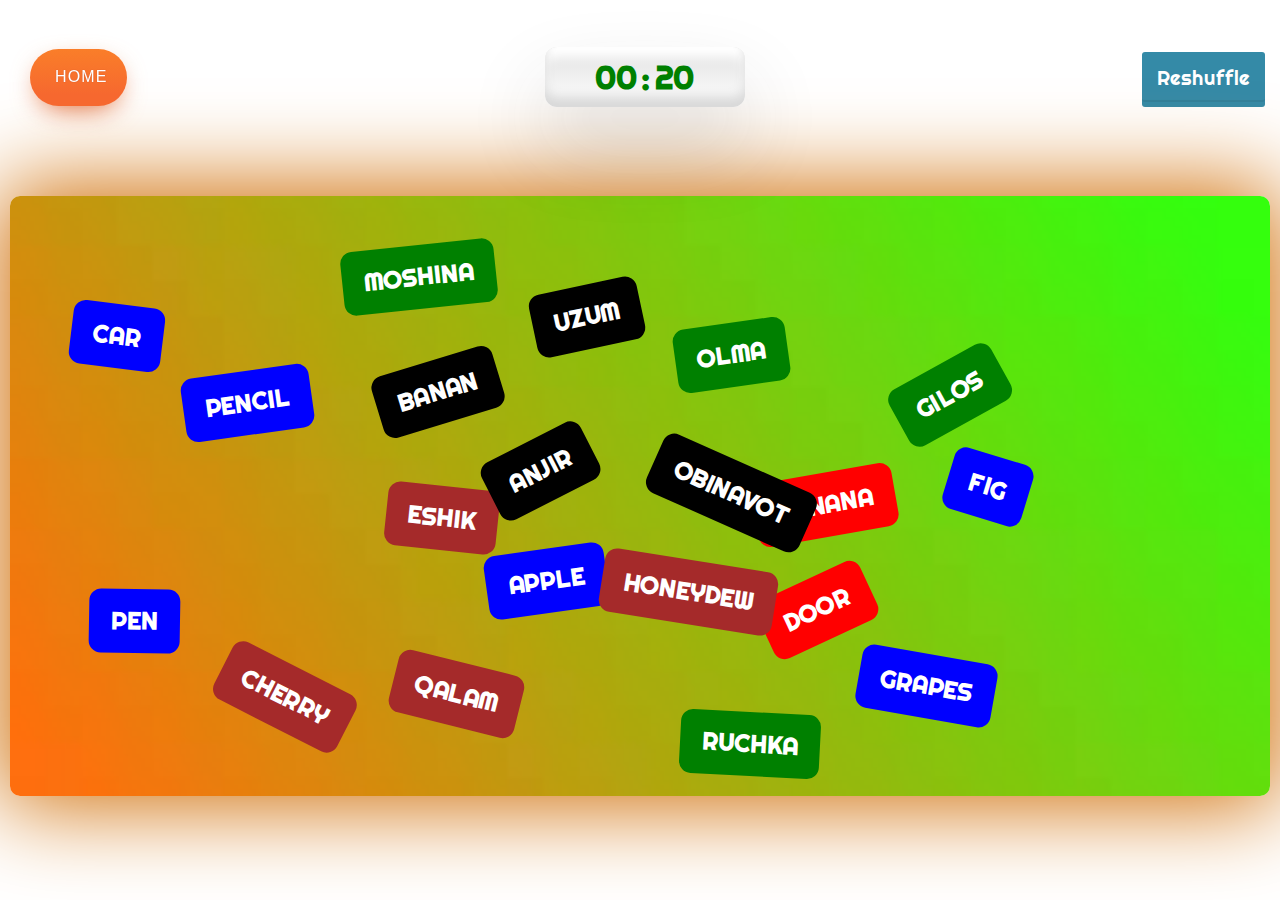
==== game.html @ 98a8a9e9 "feat: initial commit. finished game page" ====
<!DOCTYPE html>
<html lang="en">
  <head>
    <meta charset="UTF-8" />
    <meta http-equiv="X-UA-Compatible" content="IE=edge" />
    <meta name="viewport" content="width=device-width, initial-scale=1.0" />
    <meta name="viewport" content="width=device-width" />
    <meta
      name="viewport"
      content="width=device-width, initial-scale=1, minimum-scale=1, maximum-scale=1"
    />
    <title>Najot Competition</title>
    <link rel="stylesheet" href="css/main.min.css" />
    <link rel="preconnect" href="https://fonts.googleapis.com" />
    <link rel="preconnect" href="https://fonts.gstatic.com" crossorigin />
    <link
      href="https://fonts.googleapis.com/css2?family=Righteous&display=swap"
      rel="stylesheet"
    />
    <link
      rel="stylesheet"
      href="https://cdnjs.cloudflare.com/ajax/libs/font-awesome/6.4.0/css/all.min.css"
      integrity="sha512-iecdLmaskl7CVkqkXNQ/ZH/XLlvWZOJyj7Yy7tcenmpD1ypASozpmT/E0iPtmFIB46ZmdtAc9eNBvH0H/ZpiBw=="
      crossorigin="anonymous"
      referrerpolicy="no-referrer"
    />
  </head>

  <body>
    <!-- HERO START  -->

    <section id="game" class="game">
      <div class="game__container">
        <!-- HEADER START -->

        <div class="game__header">
          <a href="./index.html " class="fancy-button bg-gradient1"
            ><span><i class="fa-solid fa-house"></i>Home</span></a
          >

          <div class="game__timer-container">
            <div class="game__timer">
              <span id="minutes">00</span>
              :
              <span id="seconds">20</span>
            </div>
          </div>

          <div class="center">
            <input
              class="reshuffle-button"
              type="button"
              value="Reshuffle"
              id="reshuffle-button"
            />
          </div>
        </div>

        <!-- HEADER END -->

        <div class="card-container">
          <div id="buttons-container"></div>
        </div>
      </div>
    </section>

    <!-- HERO END -->

    <!-- MODAL -->

    <div id="modal" class="modal">
      <div class="modal-content">
        <div class="modal-header">
          <h2>Congratulations!</h2>
        </div>
        <div class="modal-body">
          <div class="score-container">
            <img
              src="https://media.istockphoto.com/id/1168757141/vector/gold-trophy-with-the-name-plate-of-the-winner-of-the-competition.jpg?s=612x612&w=0&k=20&c=ljsP4p0yuJnh4f5jE2VwXfjs96CC0x4zj8CHUoMo39E="
              alt="Trophy icon"
              class="trophy-icon"
            />
            <p class="score">Your Score: <span id="user-score"></span></p>
          </div>
          <p class="message">
            Great job! You've earned a score of
            <span id="user-score-text"></span>. Keep practicing and try to
            improve your score next time.
          </p>
        </div>
        <div class="modal-footer">
          <button id="start-btn">Restart</button>
        </div>
      </div>
    </div>

    <script src="js/game.js"></script>
  </body>
</html>
---- css/main.min.css ----
/*! normalize.css v8.0.1 | MIT License | github.com/necolas/normalize.css */html{line-height:1.15;-webkit-text-size-adjust:100%}body{margin:0}main{display:block}h1{font-size:2em;margin:.67em 0}hr{box-sizing:content-box;height:0;overflow:visible}pre{font-family:monospace,monospace;font-size:1em}a{background-color:rgba(0,0,0,0)}abbr[title]{border-bottom:none;text-decoration:underline;-webkit-text-decoration:underline dotted;text-decoration:underline dotted}b,strong{font-weight:bolder}code,kbd,samp{font-family:monospace,monospace;font-size:1em}small{font-size:80%}sub,sup{font-size:75%;line-height:0;position:relative;vertical-align:baseline}sub{bottom:-0.25em}sup{top:-0.5em}img{border-style:none}button,input,optgroup,select,textarea{font-family:inherit;font-size:100%;line-height:1.15;margin:0}button,input{overflow:visible}button,select{text-transform:none}button,[type=button],[type=reset],[type=submit]{-webkit-appearance:button}button::-moz-focus-inner,[type=button]::-moz-focus-inner,[type=reset]::-moz-focus-inner,[type=submit]::-moz-focus-inner{border-style:none;padding:0}button:-moz-focusring,[type=button]:-moz-focusring,[type=reset]:-moz-focusring,[type=submit]:-moz-focusring{outline:1px dotted ButtonText}fieldset{padding:.35em .75em .625em}legend{box-sizing:border-box;color:inherit;display:table;max-width:100%;padding:0;white-space:normal}progress{vertical-align:baseline}textarea{overflow:auto}[type=checkbox],[type=radio]{box-sizing:border-box;padding:0}[type=number]::-webkit-inner-spin-button,[type=number]::-webkit-outer-spin-button{height:auto}[type=search]{-webkit-appearance:textfield;outline-offset:-2px}[type=search]::-webkit-search-decoration{-webkit-appearance:none}::-webkit-file-upload-button{-webkit-appearance:button;font:inherit}details{display:block}summary{display:list-item}template{display:none}[hidden]{display:none}*,*::before,*::after{padding:0;margin:0;box-sizing:border-box}body{font-family:"Righteous",cursive,sans-serif;background-color:#fff;min-height:100vh;display:flex;flex-flow:wrap column}.container{width:1200px;padding:0 15px;margin:0 auto}.game{background-image:url("../assets/media/videos/gam-bg.gif");background-position:center center;background-size:contain;width:100%;height:100% !important;min-height:100vh !important;background-repeat:repeat;margin-top:-1px;padding-bottom:50px}.game__container{width:100%;max-width:1400px;margin:0 auto;padding:0 10px}.game__header{display:flex;align-items:center;justify-content:space-between;padding:10px 0;padding-top:30px;margin-bottom:60px}.game__timer{display:flex;justify-content:center;align-items:center;gap:4px;background:linear-gradient(180deg, #E1E1E1 0%, #FFFFFF 100%);box-shadow:0px 40.2667px 80.5333px rgba(51,51,51,.1665),inset 0px -10.6483px 10.6483px #d9d9d9,inset 0px 10.6483px 10.6483px #fff;width:200px;height:60px;border-radius:12px;font-weight:700;font-size:33px;line-height:54px;color:green}.game__timer-container{display:flex;align-items:center;justify-content:center;z-index:10}.bg-gradient1 span,.bg-gradient1:before{background:#fa7e29;background:linear-gradient(180deg, #fa7e29 0%, #F6682F 80%, #F6682F 100%)}.fancy-button{display:inline-block;margin:20px;font-family:"Heebo",Helvetica,Arial,sans-serif;font-weight:500;font-size:16px;letter-spacing:.07em;text-transform:uppercase;line-height:24px;color:#fff;position:relative}.fancy-button.bg-gradient1{text-shadow:0px 0px 1px #bf4c28}.fancy-button:before{content:"";display:inline-block;height:40px;position:absolute;bottom:-1px;left:10px;right:10px;z-index:-1;border-radius:2em;filter:blur(14px) brightness(0.9);transform-style:preserve-3d;transition:all .3s ease-out}.fancy-button i{margin-top:-2px;font-size:1.265em;vertical-align:middle;margin-right:5px}.fancy-button span{display:inline-block;padding:16px 20px;border-radius:50em;position:relative;z-index:2;will-change:transform,filter;transform-style:preserve-3d;transition:all .3s ease-out}.fancy-button:focus{color:#fff}.fancy-button:hover{color:#fff}.fancy-button:hover span{filter:brightness(0.9) contrast(1.2);transform:scale(0.96)}.fancy-button:hover:before{bottom:3px;filter:blur(6px) brightness(0.8)}.fancy-button:active span{filter:brightness(0.75) contrast(1.7)}.reshuffle-button{display:inline-block;padding:15px;margin-right:5px;height:50px;min-width:100px;background:#348aa7;border:none;outline:none;color:#fff;font-family:inherit;font-weight:400;font-size:20px;border-radius:3px;box-shadow:0 5px 0px #348aa7;border-bottom:2px solid #30809b}.reshuffle-button:hover{background:#2e7a94;box-shadow:0 4px 1px #2e7a94;border-bottom:2px solid #2a7088;transition:all .1s ease-in}.reshuffle-button:active{transform:translateY(4px);border-bottom-width:2px;box-shadow:none}.card-container{position:relative;width:100%;height:600px;background-image:url("../assets/media/images/gamer-card.jpg");background-position:center center;background-size:cover;border-radius:10px;box-shadow:0 0 90px 10px #d06e06}#buttons-container{position:absolute;width:100%;height:100%;margin:auto;top:0;left:0;bottom:0;right:0}.button{position:absolute;background-color:blue;color:#fff;font-size:24px;border:none;border-radius:12px;cursor:pointer;font-weight:700;padding:18px 22px;text-transform:uppercase}.button:nth-child(3n){background-color:red}.button:nth-child(2n){background-color:green}.button:nth-child(4n){background-color:#000}.button:nth-child(5n){background-color:brown}.button.clicked{background-color:lime !important}.button.matched{background-color:orange !important}.modal{display:none;position:fixed;z-index:1;left:0;top:0;width:100%;height:100%;overflow:auto;background-color:rgba(0,0,0,.4)}.modal-content{background-color:#fefefe;margin:15% auto;padding:20px;border:1px solid #888;width:50%;max-width:600px;height:400px}.modal-header h2{text-align:center}.score-container{display:flex;justify-content:center;align-items:center;margin-bottom:20px}.trophy-icon{width:100px;height:100px;margin-right:20px}.score{font-size:24px;font-weight:bold}.message{font-size:18px;text-align:center}.modal-footer{display:flex;justify-content:center;margin-top:20px}.modal-footer button{background-color:#4caf50;color:#fff;padding:10px 20px;border:none;cursor:pointer;margin-right:10px;font-size:18px}.modal-footer button:hover{opacity:.8}/*# sourceMappingURL=main.min.css.map */
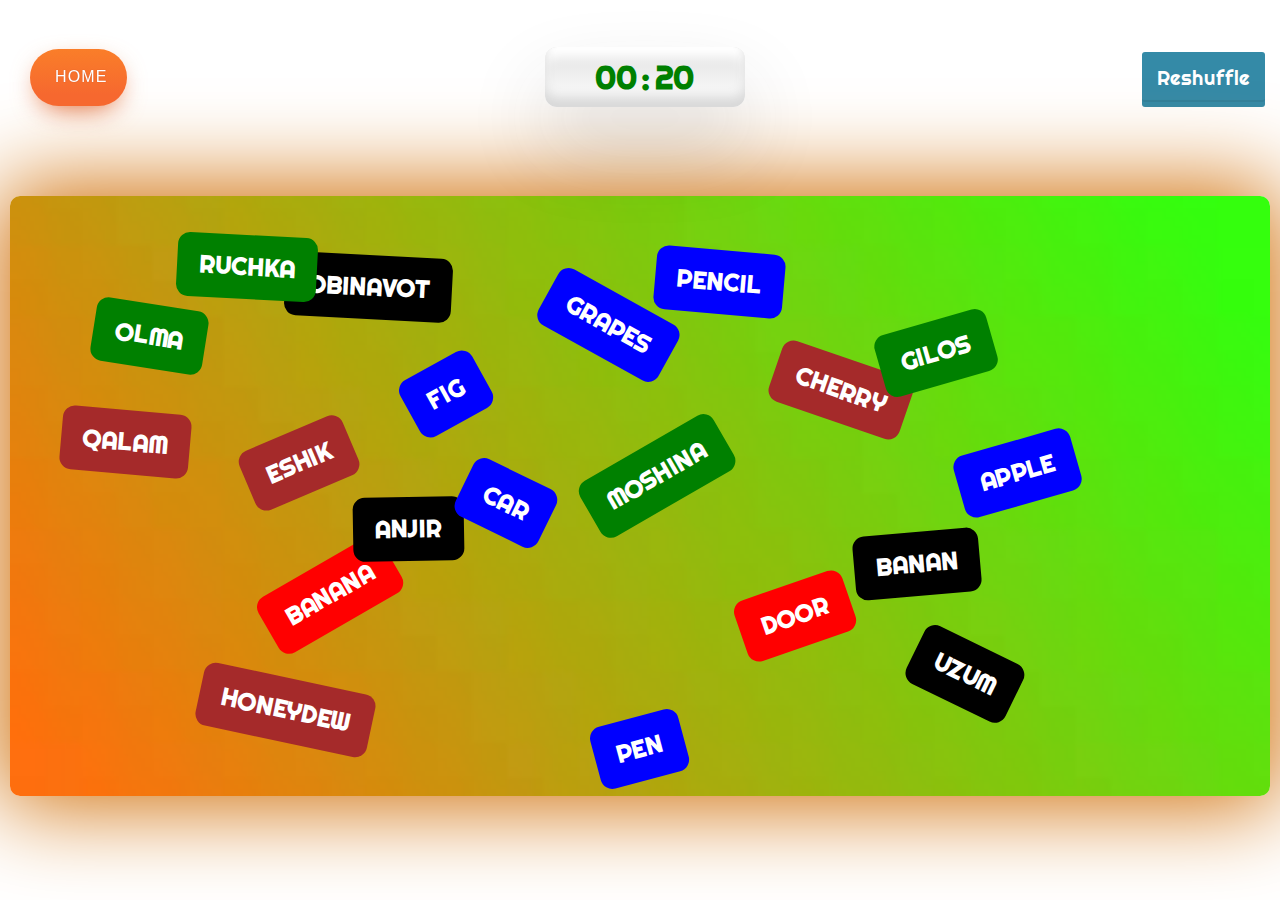
==== commit 2369cb5c: "changes" ====
--- a/game.html
+++ b/game.html
@@ -1,99 +1,82 @@
 <!DOCTYPE html>
 <html lang="en">
-  <head>
-    <meta charset="UTF-8" />
-    <meta http-equiv="X-UA-Compatible" content="IE=edge" />
-    <meta name="viewport" content="width=device-width, initial-scale=1.0" />
-    <meta name="viewport" content="width=device-width" />
-    <meta
-      name="viewport"
-      content="width=device-width, initial-scale=1, minimum-scale=1, maximum-scale=1"
-    />
-    <title>Najot Competition</title>
-    <link rel="stylesheet" href="css/main.min.css" />
-    <link rel="preconnect" href="https://fonts.googleapis.com" />
-    <link rel="preconnect" href="https://fonts.gstatic.com" crossorigin />
-    <link
-      href="https://fonts.googleapis.com/css2?family=Righteous&display=swap"
-      rel="stylesheet"
-    />
-    <link
-      rel="stylesheet"
-      href="https://cdnjs.cloudflare.com/ajax/libs/font-awesome/6.4.0/css/all.min.css"
-      integrity="sha512-iecdLmaskl7CVkqkXNQ/ZH/XLlvWZOJyj7Yy7tcenmpD1ypASozpmT/E0iPtmFIB46ZmdtAc9eNBvH0H/ZpiBw=="
-      crossorigin="anonymous"
-      referrerpolicy="no-referrer"
-    />
-  </head>
 
-  <body>
-    <!-- HERO START  -->
+<head>
+  <meta charset="UTF-8" />
+  <meta http-equiv="X-UA-Compatible" content="IE=edge" />
+  <meta name="viewport" content="width=device-width, initial-scale=1.0" />
+  <meta name="viewport" content="width=device-width" />
+  <meta name="viewport" content="width=device-width, initial-scale=1, minimum-scale=1, maximum-scale=1" />
+  <title>Najot Competition</title>
+  <link rel="stylesheet" href="css/main.min.css" />
+  <link rel="preconnect" href="https://fonts.googleapis.com" />
+  <link rel="preconnect" href="https://fonts.gstatic.com" crossorigin />
+  <link href="https://fonts.googleapis.com/css2?family=Righteous&display=swap" rel="stylesheet" />
+  <link rel="stylesheet" href="https://cdnjs.cloudflare.com/ajax/libs/font-awesome/6.4.0/css/all.min.css"
+    integrity="sha512-iecdLmaskl7CVkqkXNQ/ZH/XLlvWZOJyj7Yy7tcenmpD1ypASozpmT/E0iPtmFIB46ZmdtAc9eNBvH0H/ZpiBw=="
+    crossorigin="anonymous" referrerpolicy="no-referrer" />
+</head>
 
-    <section id="game" class="game">
-      <div class="game__container">
-        <!-- HEADER START -->
+<body>
+  <!-- HERO START  -->
 
-        <div class="game__header">
-          <a href="./index.html " class="fancy-button bg-gradient1"
-            ><span><i class="fa-solid fa-house"></i>Home</span></a
-          >
+  <section id="game" class="game">
+    <div class="game__container">
+      <!-- HEADER START -->
 
-          <div class="game__timer-container">
-            <div class="game__timer">
-              <span id="minutes">00</span>
-              :
-              <span id="seconds">20</span>
-            </div>
-          </div>
+      <div class="game__header">
+        <a href="./home.html " class="fancy-button bg-gradient1"><span><i class="fa-solid fa-house"></i>Home</span></a>
 
-          <div class="center">
-            <input
-              class="reshuffle-button"
-              type="button"
-              value="Reshuffle"
-              id="reshuffle-button"
-            />
+        <div class="game__timer-container">
+          <div class="game__timer">
+            <span id="minutes">00</span>
+            :
+            <span id="seconds">20</span>
           </div>
         </div>
 
-        <!-- HEADER END -->
-
-        <div class="card-container">
-          <div id="buttons-container"></div>
+        <div class="center">
+          <input class="reshuffle-button" type="button" value="Reshuffle" id="reshuffle-button" />
         </div>
       </div>
-    </section>
 
-    <!-- HERO END -->
+      <!-- HEADER END -->
 
-    <!-- MODAL -->
-
-    <div id="modal" class="modal">
-      <div class="modal-content">
-        <div class="modal-header">
-          <h2>Congratulations!</h2>
-        </div>
-        <div class="modal-body">
-          <div class="score-container">
-            <img
-              src="https://media.istockphoto.com/id/1168757141/vector/gold-trophy-with-the-name-plate-of-the-winner-of-the-competition.jpg?s=612x612&w=0&k=20&c=ljsP4p0yuJnh4f5jE2VwXfjs96CC0x4zj8CHUoMo39E="
-              alt="Trophy icon"
-              class="trophy-icon"
-            />
-            <p class="score">Your Score: <span id="user-score"></span></p>
-          </div>
-          <p class="message">
-            Great job! You've earned a score of
-            <span id="user-score-text"></span>. Keep practicing and try to
-            improve your score next time.
-          </p>
-        </div>
-        <div class="modal-footer">
-          <button id="start-btn">Restart</button>
-        </div>
+      <div class="card-container">
+        <div id="buttons-container"></div>
       </div>
     </div>
+  </section>
 
-    <script src="js/game.js"></script>
-  </body>
-</html>
+  <!-- HERO END -->
+
+  <!-- MODAL -->
+
+  <div id="modal" class="modal">
+    <div class="modal-content">
+      <div class="modal-header">
+        <h2>Congratulations!</h2>
+      </div>
+      <div class="modal-body">
+        <div class="score-container">
+          <img
+            src="https://media.istockphoto.com/id/1168757141/vector/gold-trophy-with-the-name-plate-of-the-winner-of-the-competition.jpg?s=612x612&w=0&k=20&c=ljsP4p0yuJnh4f5jE2VwXfjs96CC0x4zj8CHUoMo39E="
+            alt="Trophy icon" class="trophy-icon" />
+          <p class="score">Your Score: <span id="user-score"></span></p>
+        </div>
+        <p class="message">
+          Great job! You've earned a score of
+          <span id="user-score-text"></span>. Keep practicing and try to
+          improve your score next time.
+        </p>
+      </div>
+      <div class="modal-footer">
+        <button id="start-btn">Restart</button>
+      </div>
+    </div>
+  </div>
+
+  <script src="js/game.js"></script>
+</body>
+
+</html>--- a/css/main.min.css
+++ b/css/main.min.css
@@ -1 +1,2 @@
-/*! normalize.css v8.0.1 | MIT License | github.com/necolas/normalize.css */html{line-height:1.15;-webkit-text-size-adjust:100%}body{margin:0}main{display:block}h1{font-size:2em;margin:.67em 0}hr{box-sizing:content-box;height:0;overflow:visible}pre{font-family:monospace,monospace;font-size:1em}a{background-color:rgba(0,0,0,0)}abbr[title]{border-bottom:none;text-decoration:underline;-webkit-text-decoration:underline dotted;text-decoration:underline dotted}b,strong{font-weight:bolder}code,kbd,samp{font-family:monospace,monospace;font-size:1em}small{font-size:80%}sub,sup{font-size:75%;line-height:0;position:relative;vertical-align:baseline}sub{bottom:-0.25em}sup{top:-0.5em}img{border-style:none}button,input,optgroup,select,textarea{font-family:inherit;font-size:100%;line-height:1.15;margin:0}button,input{overflow:visible}button,select{text-transform:none}button,[type=button],[type=reset],[type=submit]{-webkit-appearance:button}button::-moz-focus-inner,[type=button]::-moz-focus-inner,[type=reset]::-moz-focus-inner,[type=submit]::-moz-focus-inner{border-style:none;padding:0}button:-moz-focusring,[type=button]:-moz-focusring,[type=reset]:-moz-focusring,[type=submit]:-moz-focusring{outline:1px dotted ButtonText}fieldset{padding:.35em .75em .625em}legend{box-sizing:border-box;color:inherit;display:table;max-width:100%;padding:0;white-space:normal}progress{vertical-align:baseline}textarea{overflow:auto}[type=checkbox],[type=radio]{box-sizing:border-box;padding:0}[type=number]::-webkit-inner-spin-button,[type=number]::-webkit-outer-spin-button{height:auto}[type=search]{-webkit-appearance:textfield;outline-offset:-2px}[type=search]::-webkit-search-decoration{-webkit-appearance:none}::-webkit-file-upload-button{-webkit-appearance:button;font:inherit}details{display:block}summary{display:list-item}template{display:none}[hidden]{display:none}*,*::before,*::after{padding:0;margin:0;box-sizing:border-box}body{font-family:"Righteous",cursive,sans-serif;background-color:#fff;min-height:100vh;display:flex;flex-flow:wrap column}.container{width:1200px;padding:0 15px;margin:0 auto}.game{background-image:url("../assets/media/videos/gam-bg.gif");background-position:center center;background-size:contain;width:100%;height:100% !important;min-height:100vh !important;background-repeat:repeat;margin-top:-1px;padding-bottom:50px}.game__container{width:100%;max-width:1400px;margin:0 auto;padding:0 10px}.game__header{display:flex;align-items:center;justify-content:space-between;padding:10px 0;padding-top:30px;margin-bottom:60px}.game__timer{display:flex;justify-content:center;align-items:center;gap:4px;background:linear-gradient(180deg, #E1E1E1 0%, #FFFFFF 100%);box-shadow:0px 40.2667px 80.5333px rgba(51,51,51,.1665),inset 0px -10.6483px 10.6483px #d9d9d9,inset 0px 10.6483px 10.6483px #fff;width:200px;height:60px;border-radius:12px;font-weight:700;font-size:33px;line-height:54px;color:green}.game__timer-container{display:flex;align-items:center;justify-content:center;z-index:10}.bg-gradient1 span,.bg-gradient1:before{background:#fa7e29;background:linear-gradient(180deg, #fa7e29 0%, #F6682F 80%, #F6682F 100%)}.fancy-button{display:inline-block;margin:20px;font-family:"Heebo",Helvetica,Arial,sans-serif;font-weight:500;font-size:16px;letter-spacing:.07em;text-transform:uppercase;line-height:24px;color:#fff;position:relative}.fancy-button.bg-gradient1{text-shadow:0px 0px 1px #bf4c28}.fancy-button:before{content:"";display:inline-block;height:40px;position:absolute;bottom:-1px;left:10px;right:10px;z-index:-1;border-radius:2em;filter:blur(14px) brightness(0.9);transform-style:preserve-3d;transition:all .3s ease-out}.fancy-button i{margin-top:-2px;font-size:1.265em;vertical-align:middle;margin-right:5px}.fancy-button span{display:inline-block;padding:16px 20px;border-radius:50em;position:relative;z-index:2;will-change:transform,filter;transform-style:preserve-3d;transition:all .3s ease-out}.fancy-button:focus{color:#fff}.fancy-button:hover{color:#fff}.fancy-button:hover span{filter:brightness(0.9) contrast(1.2);transform:scale(0.96)}.fancy-button:hover:before{bottom:3px;filter:blur(6px) brightness(0.8)}.fancy-button:active span{filter:brightness(0.75) contrast(1.7)}.reshuffle-button{display:inline-block;padding:15px;margin-right:5px;height:50px;min-width:100px;background:#348aa7;border:none;outline:none;color:#fff;font-family:inherit;font-weight:400;font-size:20px;border-radius:3px;box-shadow:0 5px 0px #348aa7;border-bottom:2px solid #30809b}.reshuffle-button:hover{background:#2e7a94;box-shadow:0 4px 1px #2e7a94;border-bottom:2px solid #2a7088;transition:all .1s ease-in}.reshuffle-button:active{transform:translateY(4px);border-bottom-width:2px;box-shadow:none}.card-container{position:relative;width:100%;height:600px;background-image:url("../assets/media/images/gamer-card.jpg");background-position:center center;background-size:cover;border-radius:10px;box-shadow:0 0 90px 10px #d06e06}#buttons-container{position:absolute;width:100%;height:100%;margin:auto;top:0;left:0;bottom:0;right:0}.button{position:absolute;background-color:blue;color:#fff;font-size:24px;border:none;border-radius:12px;cursor:pointer;font-weight:700;padding:18px 22px;text-transform:uppercase}.button:nth-child(3n){background-color:red}.button:nth-child(2n){background-color:green}.button:nth-child(4n){background-color:#000}.button:nth-child(5n){background-color:brown}.button.clicked{background-color:lime !important}.button.matched{background-color:orange !important}.modal{display:none;position:fixed;z-index:1;left:0;top:0;width:100%;height:100%;overflow:auto;background-color:rgba(0,0,0,.4)}.modal-content{background-color:#fefefe;margin:15% auto;padding:20px;border:1px solid #888;width:50%;max-width:600px;height:400px}.modal-header h2{text-align:center}.score-container{display:flex;justify-content:center;align-items:center;margin-bottom:20px}.trophy-icon{width:100px;height:100px;margin-right:20px}.score{font-size:24px;font-weight:bold}.message{font-size:18px;text-align:center}.modal-footer{display:flex;justify-content:center;margin-top:20px}.modal-footer button{background-color:#4caf50;color:#fff;padding:10px 20px;border:none;cursor:pointer;margin-right:10px;font-size:18px}.modal-footer button:hover{opacity:.8}/*# sourceMappingURL=main.min.css.map */+/*! normalize.css v8.0.1 | MIT License | github.com/necolas/normalize.css */html{line-height:1.15;-webkit-text-size-adjust:100%}body{margin:0}main{display:block}h1{font-size:2em;margin:0.67em 0}hr{-webkit-box-sizing:content-box;box-sizing:content-box;height:0;overflow:visible}pre{font-family:monospace, monospace;font-size:1em}a{background-color:transparent}abbr[title]{border-bottom:none;text-decoration:underline;-webkit-text-decoration:underline dotted;text-decoration:underline dotted}b,strong{font-weight:bolder}code,kbd,samp{font-family:monospace, monospace;font-size:1em}small{font-size:80%}sub,sup{font-size:75%;line-height:0;position:relative;vertical-align:baseline}sub{bottom:-0.25em}sup{top:-0.5em}img{border-style:none}button,input,optgroup,select,textarea{font-family:inherit;font-size:100%;line-height:1.15;margin:0}button,input{overflow:visible}button,select{text-transform:none}button,[type="button"],[type="reset"],[type="submit"]{-webkit-appearance:button}button::-moz-focus-inner,[type="button"]::-moz-focus-inner,[type="reset"]::-moz-focus-inner,[type="submit"]::-moz-focus-inner{border-style:none;padding:0}button:-moz-focusring,[type="button"]:-moz-focusring,[type="reset"]:-moz-focusring,[type="submit"]:-moz-focusring{outline:1px dotted ButtonText}fieldset{padding:0.35em 0.75em 0.625em}legend{-webkit-box-sizing:border-box;box-sizing:border-box;color:inherit;display:table;max-width:100%;padding:0;white-space:normal}progress{vertical-align:baseline}textarea{overflow:auto}[type="checkbox"],[type="radio"]{-webkit-box-sizing:border-box;box-sizing:border-box;padding:0}[type="number"]::-webkit-inner-spin-button,[type="number"]::-webkit-outer-spin-button{height:auto}[type="search"]{-webkit-appearance:textfield;outline-offset:-2px}[type="search"]::-webkit-search-decoration{-webkit-appearance:none}::-webkit-file-upload-button{-webkit-appearance:button;font:inherit}details{display:block}summary{display:list-item}template{display:none}[hidden]{display:none}*,*::before,*::after{padding:0;margin:0;-webkit-box-sizing:border-box;box-sizing:border-box}body{min-height:100vh;font-family:sans-serif;background-color:#fff;-webkit-box-orient:vertical;-webkit-box-direction:normal;-ms-flex-flow:wrap column;flex-flow:wrap column;background-color:#fff;font-family:"Righteous", cursive, sans-serif}.container{width:100%;margin:0 auto;padding:0 20px;max-width:1440px;-webkit-transition:all 0.3s ease;transition:all 0.3s ease}.container{width:1200px;padding:0 15px;margin:0 auto}.hero{background-image:url("https://cutewallpaper.org/21/animated-wallpaper-gifs/Animated-Gif-Background-1920x1080-Free-Hd-Gif-Wallpapers-.gif");background-repeat:no-repeat;background-size:cover;background-position:left center;height:100vh;width:100%}.hero__title{color:#fff;font-size:80px;font-weight:700;letter-spacing:7px;margin:0px !important;margin-bottom:20px !important;text-shadow:2px 2px 8px #efefef}.hero__main{display:-webkit-box;display:-ms-flexbox;display:flex;padding-top:80px;-webkit-box-align:center;-ms-flex-align:center;align-items:center;padding-bottom:120px;-webkit-box-pack:justify;-ms-flex-pack:justify;justify-content:space-between}.hero__text{width:100%;color:#fff;max-width:500px;line-height:20px;text-shadow:2px 2px 8px #efefef;letter-spacing:3px}.hero__buttons{display:-webkit-box;display:-ms-flexbox;display:flex;-webkit-box-align:center;-ms-flex-align:center;align-items:center;-webkit-perspective:500;perspective:500}.hero__btn{color:#fff;cursor:pointer;font-size:22px;font-weight:900;margin-right:16px;padding:14px 60px;border-radius:20px;-webkit-transition:all 0.3s ease;transition:all 0.3s ease;background-color:transparent;border:3px solid transparent}.hero__btn:nth-child(1){background-color:#20c920}.hero__btn:nth-child(1):hover{background-color:transparent;border:3px solid #20c920}.hero__btn:nth-child(1):active{background-color:#127412}.hero__btn:nth-child(2){background-color:orange}.hero__btn:nth-child(2):hover{background-color:transparent;border:3px solid orange}.hero__btn:nth-child(2):active{background-color:#a47215}.hero__btn:nth-child(3){background-color:red}.hero__btn:nth-child(3):hover{border:3px solid red;background-color:transparent}.hero__btn:nth-child(3):active{background-color:#9a1212}.hero__play{margin:0 auto;text-align:center}.hero__play a{text-decoration:none !important}.hero__play-btn{color:#fff;display:-webkit-box;display:-ms-flexbox;display:flex;cursor:pointer;font-weight:900;font-size:30px;padding:18px 40px;border-radius:40px;-webkit-box-align:center;-ms-flex-align:center;align-items:center;-webkit-box-pack:center;-ms-flex-pack:center;justify-content:center;text-transform:uppercase;background-color:transparent;border:2px solid transparent;background-color:#d06e06;-webkit-transition:all 0.3s ease !important;transition:all 0.3s ease !important}.hero__play-btn:hover{color:#d06e06;background:#fff;border:2px solid #d06e06}.hero__play-btn:active{border:2px solid #9e9e08}.hero__play-btn img{width:35px;height:35px;-o-object-fit:cover;object-fit:cover;margin-left:14px}.anim{-webkit-animation:playBtn 0.7s both linear;animation:playBtn 0.7s both linear}@-webkit-keyframes playBtn{0%{-webkit-transform:rotateZ(-10deg);transform:rotateZ(-10deg)}25%{-webkit-transform:rotateZ(10deg);transform:rotateZ(10deg)}50%{-webkit-transform:rotateZ(-5deg);transform:rotateZ(-5deg)}75%{-webkit-transform:rotateZ(5deg);transform:rotateZ(5deg)}100%{-webkit-transform:rotateZ(0);transform:rotateZ(0)}}@keyframes playBtn{0%{-webkit-transform:rotateZ(-10deg);transform:rotateZ(-10deg)}25%{-webkit-transform:rotateZ(10deg);transform:rotateZ(10deg)}50%{-webkit-transform:rotateZ(-5deg);transform:rotateZ(-5deg)}75%{-webkit-transform:rotateZ(5deg);transform:rotateZ(5deg)}100%{-webkit-transform:rotateZ(0);transform:rotateZ(0)}}.header{padding:20px 0px}.header__main{display:-webkit-box;display:-ms-flexbox;display:flex;-webkit-box-align:center;-ms-flex-align:center;align-items:center;-webkit-box-pack:justify;-ms-flex-pack:justify;justify-content:space-between}.header__logo-div{width:248px;height:85px}.header__logo-div img{width:100%;height:100%;-o-object-fit:cover;object-fit:cover}.header__list{display:-webkit-box;display:-ms-flexbox;display:flex;-webkit-box-align:center;-ms-flex-align:center;align-items:center}.header__item{width:auto;height:50px;display:-webkit-box;display:-ms-flexbox;display:flex;list-style:none;position:relative;margin-right:20px;-webkit-box-align:center;-ms-flex-align:center;align-items:center;-webkit-box-pack:center;-ms-flex-pack:center;justify-content:center;-webkit-transition:all 0.3s ease;transition:all 0.3s ease}.header__item:hover i{color:#d06e06}.header__item .bxl-instagram{cursor:pointer;font-size:30px;-webkit-transition:all 0.3s ease;transition:all 0.3s ease;color:#fff}.header__item .bxl-linkedin{cursor:pointer;font-size:30px;-webkit-transition:all 0.3s ease;transition:all 0.3s ease;color:#fff}.header__item .bxl-telegram{cursor:pointer;font-size:30px;-webkit-transition:all 0.3s ease;transition:all 0.3s ease;color:#fff}.header__item button{background-color:transparent;border:1px solid transparent}.header__span-botton{top:20px;left:65px;opacity:0;width:15px;position:absolute;display:inline-block;-webkit-transform:rotate(90deg);transform:rotate(90deg);-webkit-transition:all 0.3s ease;transition:all 0.3s ease;border-bottom:1px solid #fff}.header__span-botton2{position:absolute;top:6px;-webkit-transform:rotate(140deg);transform:rotate(140deg);width:15px;opacity:0;-webkit-transition:all 0.3s ease;transition:all 0.3s ease;left:40px;display:inline-block;border-bottom:1px solid #fff}.header__span-botton3{position:absolute;top:6px;-webkit-transform:rotate(40deg);transform:rotate(40deg);width:15px;opacity:0;-webkit-transition:all 0.3s ease;transition:all 0.3s ease;right:40px;display:inline-block;border-bottom:1px solid #fff}.header__hover-main{top:100%;opacity:0;left:-60px;width:150px;height:auto;z-index:-50;display:none;padding:20px;position:absolute;-webkit-transition:all 0.5s ease;transition:all 0.5s ease;-webkit-animation:item1 0.5s ease;animation:item1 0.5s ease;-ms-flex-pack:distribute;justify-content:space-around}.header__hover-box img{width:40px;height:40px;-o-object-fit:cover;object-fit:cover;border-radius:50%;-webkit-transition:all 0.3s ease;transition:all 0.3s ease}.header__hover-box img:hover{-webkit-transform:scale(1.2);transform:scale(1.2)}.header__hover-box2{margin-top:30px}.header__item:hover .header__hover-main{opacity:1;z-index:60;display:-webkit-box;display:-ms-flexbox;display:flex}.header__item:hover .header__span-botton{width:20px;opacity:1}.header__item:hover .header__span-botton2{width:20px;opacity:1}.header__item:hover .header__span-botton3{width:20px;opacity:1}@-webkit-keyframes item1{0%{-webkit-transform:translateY(40px);transform:translateY(40px)}100%{-webkit-transform:translateY(0px);transform:translateY(0px);z-index:100 !important}}@keyframes item1{0%{-webkit-transform:translateY(40px);transform:translateY(40px)}100%{-webkit-transform:translateY(0px);transform:translateY(0px);z-index:100 !important}}.header__links-avatar{display:-webkit-box;display:-ms-flexbox;display:flex;-webkit-box-align:center;-ms-flex-align:center;align-items:center;margin-left:auto}.header__head-avatar{width:50px;height:50px;overflow:hidden;border-radius:50%}.header__head-avatar img{width:100%;height:100%;-o-object-fit:cover;object-fit:cover}.login{width:100%;height:100vh;display:-webkit-box;display:-ms-flexbox;display:flex;position:relative;-webkit-box-align:center;-ms-flex-align:center;align-items:center;background:#68387c;-webkit-box-pack:center;-ms-flex-pack:center;justify-content:center;background-image:url("../../assets/media/videos/login-gif-2.gif");background-size:cover;background-repeat:no-repeat;background-position:center center}.login__form{width:100%;padding:60px;max-width:800px;position:relative;border-radius:20px;background:#034f24;-webkit-box-shadow:0 0 100px 10px #d06e06;box-shadow:0 0 100px 10px #d06e06}.login__form-title{height:60px;font-size:45px;color:#ffffff;line-height:48px;text-align:center;margin-bottom:30px;letter-spacing:5px}.login__form-title :nth-child(1){animation:tit1 1s 0.5s infinite alternate-reverse}.login__form-title :nth-child(2){animation:tit2 1s infinite alternate-reverse}.login__form-title :nth-child(3){animation:tit3 1s 0.5s infinite alternate-reverse}.login__form-title :nth-child(4){animation:tit4 1s infinite alternate-reverse}.login__form-title :nth-child(5){animation:tit5 1s 0.5s infinite alternate-reverse}.login__form-title :nth-child(6){animation:tit6 1s infinite alternate-reverse}.login__form-title :nth-child(7){animation:tit7 1s 0.5s infinite alternate-reverse}@-webkit-keyframes tit1{100%{font-size:36px;color:#d06e06}}@keyframes tit1{100%{font-size:36px;color:#d06e06}}@-webkit-keyframes tit2{100%{font-size:36px}}@keyframes tit2{100%{font-size:36px}}@-webkit-keyframes tit3{100%{font-size:36px;color:#d06e06}}@keyframes tit3{100%{font-size:36px;color:#d06e06}}@-webkit-keyframes tit4{100%{font-size:36px}}@keyframes tit4{100%{font-size:36px}}@-webkit-keyframes tit5{100%{font-size:36px;color:#d06e06}}@keyframes tit5{100%{font-size:36px;color:#d06e06}}@-webkit-keyframes tit6{100%{font-size:36px}}@keyframes tit6{100%{font-size:36px}}@-webkit-keyframes tit7{100%{font-size:36px;color:#d06e06}}@keyframes tit7{100%{font-size:36px;color:#d06e06}}.login__avatar-box{width:145px;height:145px;display:-webkit-box;display:-ms-flexbox;display:flex;margin:0 auto;overflow:hidden;border-radius:50%;position:relative;margin-bottom:20px;-webkit-box-align:center;-ms-flex-align:center;align-items:center;-webkit-box-pack:center;-ms-flex-pack:center;justify-content:center;-webkit-box-shadow:0 0 100px 10px #d06e06;box-shadow:0 0 100px 10px #d06e06}.login__avatar-box img{width:144px;background-image:linear-gradient(115deg, #4fcf70, #fad648, #a767e5, #12bcfe, #44ce7b);-webkit-animation:play 1.6s ease-in infinite;animation:play 1.6s ease-in infinite;height:144px;margin:0 auto;-o-object-fit:cover;object-fit:cover;border:4px solid #d06e06}@-webkit-keyframes play{0%{background-position:0px}20%{background-position:-110px}35%{background-position:-180px}50%{background-position:-210px}80%{background-position:-350px}100%{background-position:-390px}}@keyframes play{0%{background-position:0px}20%{background-position:-110px}35%{background-position:-180px}50%{background-position:-210px}80%{background-position:-350px}100%{background-position:-390px}}.login__form-input-box{width:100%;position:relative;margin-bottom:20px}.login__form-input-box label{top:-10px;left:14px;padding:4px;position:absolute;background:#fff;border-radius:10px}.login__form-input-box input{width:100%;border:none;outline:none;font-size:20px;color:#d06e06;line-height:28px;padding:14px 18px;border-radius:16px;-webkit-transition:all 0.3s ease;transition:all 0.3s ease;-webkit-box-shadow:0 0 20px 5px #d06e06;box-shadow:0 0 20px 5px #d06e06}.login__form-input-box input::-webkit-input-placeholder{color:#d06e06}.login__form-input-box input:-ms-input-placeholder{color:#d06e06}.login__form-input-box input::-ms-input-placeholder{color:#d06e06}.login__form-input-box input::placeholder{color:#d06e06}.login__form-avatar{width:100%;display:-webkit-box;display:-ms-flexbox;display:flex;position:relative;-webkit-box-align:center;-ms-flex-align:center;align-items:center;margin-bottom:40px;-webkit-box-pack:center;-ms-flex-pack:center;justify-content:center}.login__form-avatar-list{width:auto;display:-webkit-box;display:-ms-flexbox;display:flex;-webkit-box-align:center;-ms-flex-align:center;align-items:center;list-style-type:none;-webkit-box-pack:center;-ms-flex-pack:center;justify-content:center}.login__form-avatar-item{width:50px;height:50px;margin:0 2px;cursor:pointer;overflow:hidden;position:relative;border-radius:50%;-webkit-transition:all 0.3s ease;transition:all 0.3s ease;border:1px solid transparent}.login__form-avatar-item img{width:100%;height:100%;-o-object-fit:cover;object-fit:cover;-webkit-transition:all 0.3s ease;transition:all 0.3s ease}.login__form-avatar-item:hover{border-color:#fff;-webkit-box-shadow:0 0 10px 5px #787c38;box-shadow:0 0 10px 5px #787c38}.login__form-avatar-item:hover img{-webkit-transform:scale(1.1);transform:scale(1.1)}.login__form-avatar-combtn{width:50px;height:50px;margin:0 2px;cursor:pointer;overflow:hidden;position:relative;border-radius:50%;-webkit-transition:all 0.3s ease;transition:all 0.3s ease;border:1px solid transparent}.login__form-avatar-combtn:hover{border-color:#fff}.login__form-avatar-combtn input{top:0;left:0;opacity:0;z-index:5;width:100%;height:100%;position:absolute;cursor:pointer !important}.login__form-avatar-combtn span{top:50%;left:50%;z-index:2;width:100%;height:100%;display:-webkit-box;display:-ms-flexbox;display:flex;color:#fff;font-size:24px;cursor:pointer;text-align:center;position:absolute;-webkit-box-align:center;-ms-flex-align:center;align-items:center;background:#727272;-webkit-box-pack:center;-ms-flex-pack:center;justify-content:center;-webkit-transition:all 0.3s ease;transition:all 0.3s ease;-webkit-transform:translate(-50%, -50%);transform:translate(-50%, -50%)}.login__form-avatar-submit{width:100%;padding:10px;outline:none;color:#fff;cursor:pointer;font-size:30px;font-weight:900;text-align:center;letter-spacing:3px;border-radius:20px;text-decoration:none;background:#d06e06;-webkit-transition:all 0.3s ease;transition:all 0.3s ease;border:3px solid #d06e06}.login__form-avatar-submit:hover{background:transparent}.error{color:#ff0606 !important;-webkit-box-shadow:0 0 20px 5px #ff0606 !important;box-shadow:0 0 20px 5px #ff0606 !important}.error::-webkit-input-placeholder{color:#ff0606 !important}.error:-ms-input-placeholder{color:#ff0606 !important}.error::-ms-input-placeholder{color:#ff0606 !important}.error::placeholder{color:#ff0606 !important}.remove{display:none}.game{background-image:url("../assets/media/videos/gam-bg.gif");background-position:center center;background-size:contain;width:100%;height:100% !important;min-height:100vh !important;background-repeat:repeat;margin-top:-1px;padding-bottom:50px}.game__container{width:100%;max-width:1400px;margin:0 auto;padding:0 10px}.game__header{display:-webkit-box;display:-ms-flexbox;display:flex;-webkit-box-align:center;-ms-flex-align:center;align-items:center;-webkit-box-pack:justify;-ms-flex-pack:justify;justify-content:space-between;padding:10px 0;padding-top:30px;margin-bottom:60px}.game__timer{display:-webkit-box;display:-ms-flexbox;display:flex;-webkit-box-pack:center;-ms-flex-pack:center;justify-content:center;-webkit-box-align:center;-ms-flex-align:center;align-items:center;gap:4px;background:-webkit-gradient(linear, left top, left bottom, from(#E1E1E1), to(#fff));background:linear-gradient(180deg, #E1E1E1 0%, #fff 100%);-webkit-box-shadow:0px 40.2667px 80.5333px rgba(51,51,51,0.1665),inset 0px -10.6483px 10.6483px #D9D9D9,inset 0px 10.6483px 10.6483px #fff;box-shadow:0px 40.2667px 80.5333px rgba(51,51,51,0.1665),inset 0px -10.6483px 10.6483px #D9D9D9,inset 0px 10.6483px 10.6483px #fff;width:200px;height:60px;border-radius:12px;font-weight:700;font-size:33px;line-height:54px;color:green}.game__timer-container{display:-webkit-box;display:-ms-flexbox;display:flex;-webkit-box-align:center;-ms-flex-align:center;align-items:center;-webkit-box-pack:center;-ms-flex-pack:center;justify-content:center;z-index:10}.bg-gradient1 span,.bg-gradient1:before{background:#fa7e29;background:-webkit-gradient(linear, left top, left bottom, from(#fa7e29), color-stop(80%, #F6682F), to(#F6682F));background:linear-gradient(180deg, #fa7e29 0%, #F6682F 80%, #F6682F 100%)}.fancy-button{display:inline-block;margin:20px;font-family:'Heebo', Helvetica, Arial, sans-serif;font-weight:500;font-size:16px;letter-spacing:0.07em;text-transform:uppercase;line-height:24px;color:#ffffff;position:relative}.fancy-button.bg-gradient1{text-shadow:0px 0px 1px #BF4C28}.fancy-button:before{content:'';display:inline-block;height:40px;position:absolute;bottom:-1px;left:10px;right:10px;z-index:-1;border-radius:2em;-webkit-filter:blur(14px) brightness(0.9);filter:blur(14px) brightness(0.9);-webkit-transform-style:preserve-3d;transform-style:preserve-3d;-webkit-transition:all 0.3s ease-out;transition:all 0.3s ease-out}.fancy-button i{margin-top:-2px;font-size:1.265em;vertical-align:middle;margin-right:5px}.fancy-button span{display:inline-block;padding:16px 20px;border-radius:50em;position:relative;z-index:2;will-change:transform, filter;-webkit-transform-style:preserve-3d;transform-style:preserve-3d;-webkit-transition:all 0.3s ease-out;transition:all 0.3s ease-out}.fancy-button:focus{color:#ffffff}.fancy-button:hover{color:#ffffff}.fancy-button:hover span{-webkit-filter:brightness(0.9) contrast(1.2);filter:brightness(0.9) contrast(1.2);-webkit-transform:scale(0.96);transform:scale(0.96)}.fancy-button:hover:before{bottom:3px;-webkit-filter:blur(6px) brightness(0.8);filter:blur(6px) brightness(0.8)}.fancy-button:active span{-webkit-filter:brightness(0.75) contrast(1.7);filter:brightness(0.75) contrast(1.7)}.reshuffle-button{display:inline-block;padding:15px;margin-right:5px;height:50px;min-width:100px;background:#348AA7;border:none;outline:none;color:white;font-family:inherit;font-weight:400;font-size:20px;border-radius:3px;-webkit-box-shadow:0 5px 0px #348aa7;box-shadow:0 5px 0px #348aa7;border-bottom:2px solid #30809b}.reshuffle-button:hover{background:#2e7a94;-webkit-box-shadow:0 4px 1px #2e7a94;box-shadow:0 4px 1px #2e7a94;border-bottom:2px solid #2a7088;-webkit-transition:all 0.1s ease-in;transition:all 0.1s ease-in}.reshuffle-button:active{-webkit-transform:translateY(4px);transform:translateY(4px);border-bottom-width:2px;-webkit-box-shadow:none;box-shadow:none}.card-container{position:relative;width:100%;height:600px;background-image:url("../assets/media/images/gamer-card.jpg");background-position:center center;background-size:cover;border-radius:10px;-webkit-box-shadow:0 0 90px 10px #d06e06;box-shadow:0 0 90px 10px #d06e06}#buttons-container{position:absolute;width:100%;height:100%;margin:auto;top:0;left:0;bottom:0;right:0}.button{position:absolute;background-color:blue;color:white;font-size:24px;border:none;border-radius:12px;cursor:pointer;font-weight:700;padding:18px 22px;text-transform:uppercase}.button:nth-child(3n){background-color:red}.button:nth-child(2n){background-color:green}.button:nth-child(4n){background-color:black}.button:nth-child(5n){background-color:brown}.button.clicked{background-color:#00FF00 !important}.button.matched{background-color:orange !important}.modal{display:none;position:fixed;z-index:1;left:0;top:0;width:100%;height:100%;overflow:auto;background-color:rgba(0,0,0,0.4)}.modal-content{background-color:#fefefe;margin:15% auto;padding:20px;border:1px solid #888;width:50%;max-width:600px;height:400px}.modal-header h2{text-align:center}.score-container{display:-webkit-box;display:-ms-flexbox;display:flex;-webkit-box-pack:center;-ms-flex-pack:center;justify-content:center;-webkit-box-align:center;-ms-flex-align:center;align-items:center;margin-bottom:20px}.trophy-icon{width:100px;height:100px;margin-right:20px}.score{font-size:24px;font-weight:bold}.message{font-size:18px;text-align:center}.modal-footer{display:-webkit-box;display:-ms-flexbox;display:flex;-webkit-box-pack:center;-ms-flex-pack:center;justify-content:center;margin-top:20px}.modal-footer button{background-color:#4CAF50;color:white;padding:10px 20px;border:none;cursor:pointer;margin-right:10px;font-size:18px}.modal-footer button:hover{opacity:0.8}
+/*# sourceMappingURL=main.min.css.map */